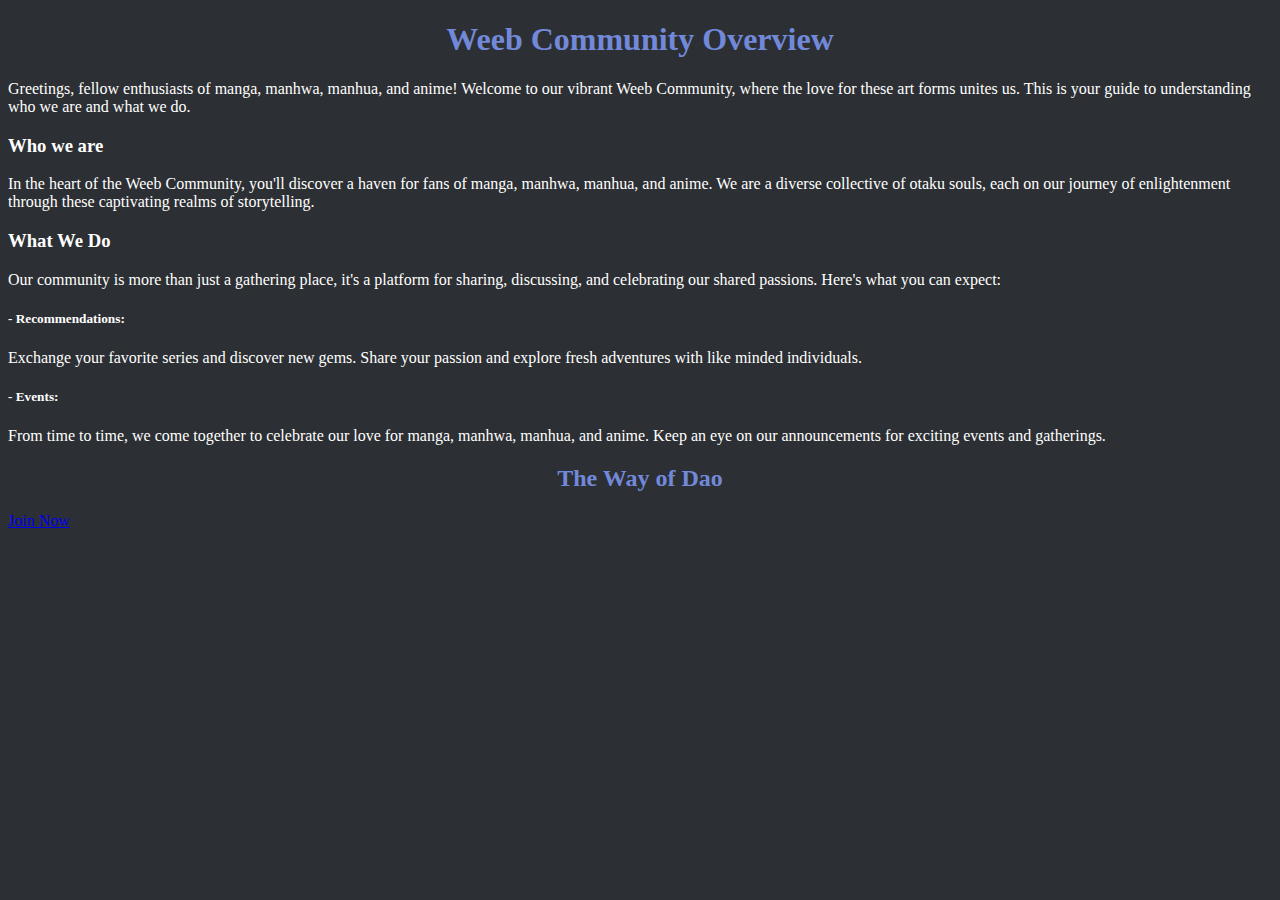
==== main.html @ cea00669 "A page for Weeb Community discord server" ====
<!DOCTYPE html>
<head>
    <title>
        Weeb Community
    </title>
    <link rel="stylesheet" href="style.css">
</head>
<body>
    <H1>Weeb Community Overview</H1>
    <p>Greetings, fellow enthusiasts of manga, manhwa, manhua, and anime! Welcome to our vibrant Weeb Community, where the love for these art forms unites us. This is your guide to understanding who we are and what we do.</p>
    <h3>Who we are</h3>
    <p>In the heart of the Weeb Community, you'll discover a haven for fans of manga, manhwa, manhua, and anime. We are a diverse collective of otaku souls, each on our journey of enlightenment through these captivating realms of storytelling.</p>
    <h3>What We Do</h3>
    <p>Our community is more than just a gathering place, it's a platform for sharing, discussing, and celebrating our shared passions. Here's what you can expect:</p>
    <h5>- Recommendations:</h5>
    <p> Exchange your favorite series and discover new gems. Share your passion and explore fresh adventures with like minded individuals.</p>
    <h5>- Events:</h5>
    <p>From time to time, we come together to celebrate our love for manga, manhwa, manhua, and anime. Keep an eye on our announcements for exciting events and gatherings.</p>
    <h2>The Way of Dao</h2>
    <li><a href="https://discord.gg/qwQZq3vCjB">Join Now</a></li>
    </body>
---- style.css ----
body{
    background-color: #2c2f33;
}
h1,h2{color: #7289da;
text-align: center;}

p,h3,h5{
    color: #ffff;
    background-color:23272a;
    height: 10%;
    width: 30;
}
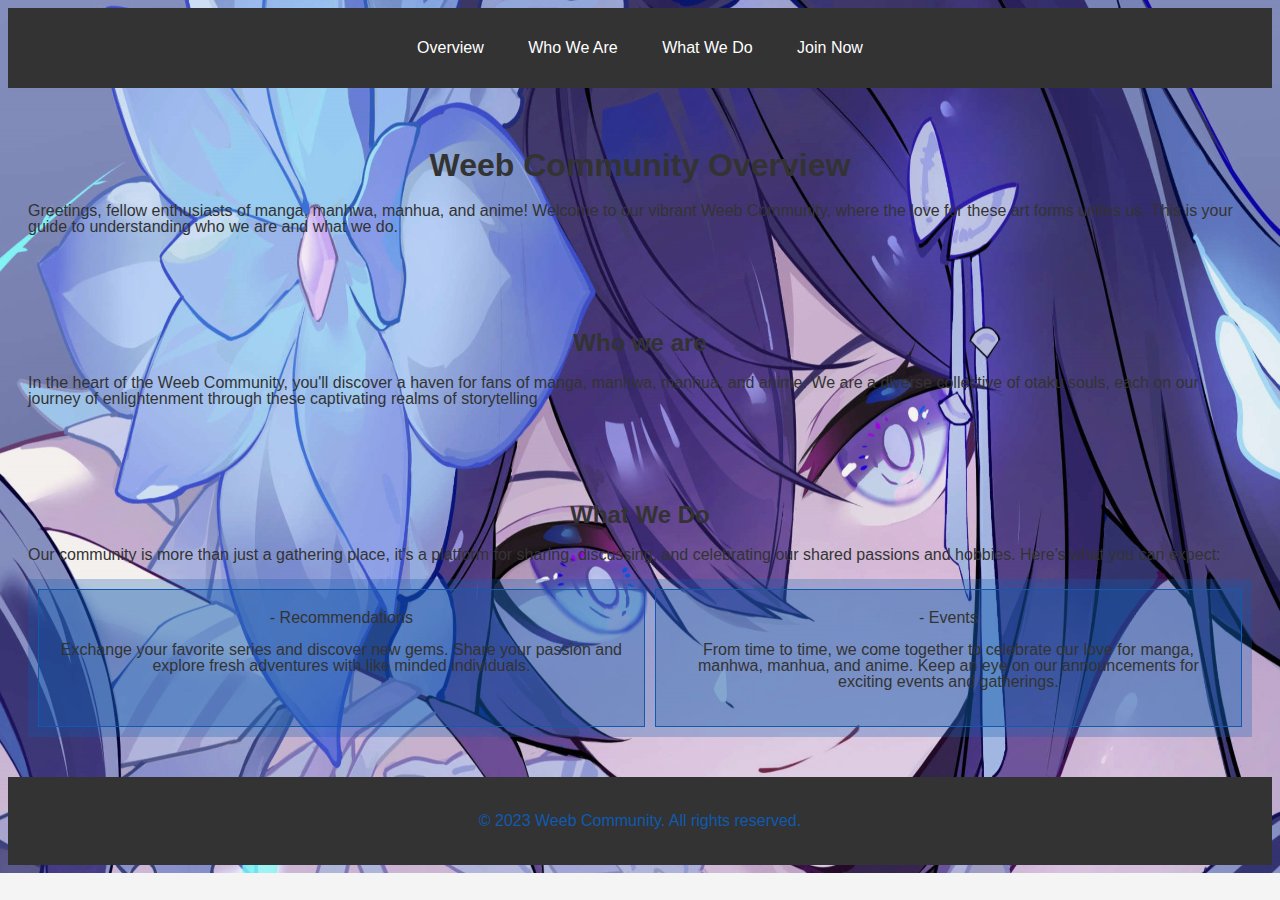
==== commit 78e52807: "Some changes in css" ====
--- a/main.html
+++ b/main.html
@@ -1,21 +1,50 @@
+
 <!DOCTYPE html>
+<html lang="en">
 <head>
-    <title>
-        Weeb Community
-    </title>
+    <meta charset="UTF-8">
+    <meta name="viewport" content="width=device-width, initial-scale=1.0">
+    <title>Weeb Community</title>
     <link rel="stylesheet" href="style.css">
+    <link rel="icon" href="img.jpg">
 </head>
 <body>
-    <H1>Weeb Community Overview</H1>
-    <p>Greetings, fellow enthusiasts of manga, manhwa, manhua, and anime! Welcome to our vibrant Weeb Community, where the love for these art forms unites us. This is your guide to understanding who we are and what we do.</p>
-    <h3>Who we are</h3>
-    <p>In the heart of the Weeb Community, you'll discover a haven for fans of manga, manhwa, manhua, and anime. We are a diverse collective of otaku souls, each on our journey of enlightenment through these captivating realms of storytelling.</p>
-    <h3>What We Do</h3>
-    <p>Our community is more than just a gathering place, it's a platform for sharing, discussing, and celebrating our shared passions. Here's what you can expect:</p>
-    <h5>- Recommendations:</h5>
-    <p> Exchange your favorite series and discover new gems. Share your passion and explore fresh adventures with like minded individuals.</p>
-    <h5>- Events:</h5>
-    <p>From time to time, we come together to celebrate our love for manga, manhwa, manhua, and anime. Keep an eye on our announcements for exciting events and gatherings.</p>
-    <h2>The Way of Dao</h2>
-    <li><a href="https://discord.gg/qwQZq3vCjB">Join Now</a></li>
-    </body>+    <header>
+        <nav>
+            <ul>
+                <li><a href="#overview">Overview</a></li>
+                <li><a href="#who-we-are">Who We Are</a></li>
+                <li><a href="#what-we-do">What We Do</a></li>
+                <li><a href="https://discord.gg/qwQZq3vCjB">Join Now</a></li>
+            </ul>
+        </nav>
+    </header>
+
+    <section id="overview">
+        <h1>Weeb Community Overview</h1>
+        <p>Greetings, fellow enthusiasts of manga, manhwa, manhua, and anime! Welcome to our vibrant Weeb Community, where the love for these art forms unites us. This is your guide to understanding who we are and what we do.</p>
+    </section>
+
+    <section id="who-we-are">
+        <h2>Who we are</h2>
+        <p>In the heart of the Weeb Community, you'll discover a haven for fans of manga, manhwa, manhua, and anime. We are a diverse collective of otaku souls, each on our journey of enlightenment through these captivating realms of storytelling</p>
+    </section>
+
+    <section id="what-we-do">
+        <h2>What We Do</h2>
+        <p>Our community is more than just a gathering place, it's a platform for sharing, discussing, and celebrating our shared passions and hobbies. Here's what you can expect:</p>
+        <div class="grid-container">
+            <div class="grid-item">- Recommendations
+                <p>Exchange your favorite series and discover new gems. Share your passion and explore fresh adventures with like minded individuals.</p>
+            </div>
+            <div class="grid-item">- Events
+                <p>From time to time, we come together to celebrate our love for manga, manhwa, manhua, and anime. Keep an eye on our announcements for exciting events and gatherings.</p>
+            </div>
+        </div>
+    </section>
+
+    <footer>
+        <p>&copy; 2023 Weeb Community. All rights reserved.</p>
+    </footer>
+</body>
+</html>
--- a/style.css
+++ b/style.css
@@ -1,12 +1,71 @@
-body{
-    background-color: #2c2f33;
+
+body {
+    background-color: #f4f4f4;
+    background-image: url(background.jpg);
+    color: #333;
+    font-family: 'Arial', sans-serif;
+    line-height: 1;
+    background-repeat: no-repeat;
+    background-size: 100% 100%;
+    background-origin: content-box;
+    background-blend-mode: multiply;
 }
-h1,h2{color: #7289da;
-text-align: center;}
 
-p,h3,h5{
-    color: #ffff;
-    background-color:23272a;
-    height: 10%;
-    width: 30;
+header {
+    background: #333;
+    color: #fff;
+    padding: 1rem 0;
+    text-align: center;
+}
+
+nav ul {
+    list-style: none;
+    padding: 0;
+}
+
+nav ul li {
+    display: inline;
+    margin: 0 20px;
+}
+
+nav ul li a {
+    color: #fff;
+    text-decoration: none;
+}
+
+nav ul li a:hover {
+    color: #7289da;
+}
+
+section {
+    padding: 20px;
+    margin: 20px 0;
+}
+
+.grid-container {
+    display: grid;
+    grid-template-columns: auto auto;
+    gap: 10px;
+    background-color: rgba(16, 90, 175, 0.288);
+    padding: 10px;
+}
+
+.grid-item {
+    background-color:  rgba(16, 90, 175, 0.288);
+    border: 1px solid rgb(16, 90, 175);
+    padding: 20px;
+    text-align: center;
+}
+
+footer {
+    text-align: center;
+    padding: 20px;
+    background: #333;
+    color: rgb(16, 90, 175);
+}
+h1{
+    text-align: center;
+}
+h2{
+    text-align: center;
 }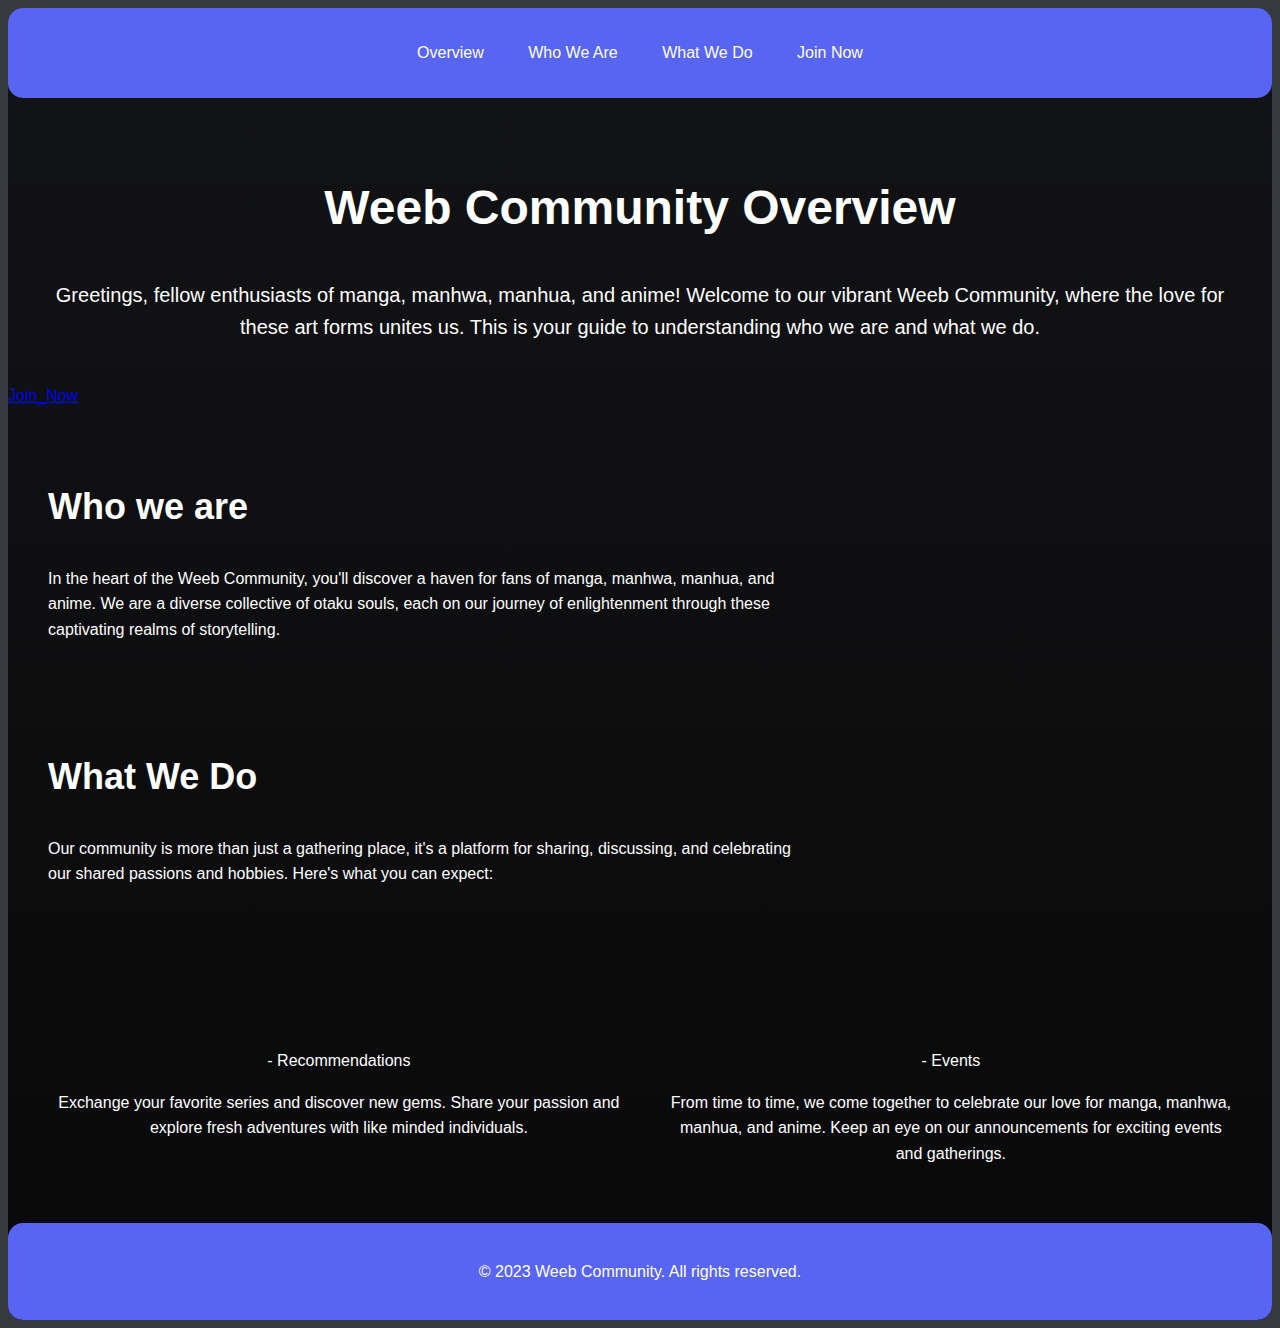
==== commit 568332be: "new css with grid containers" ====
--- a/main.html
+++ b/main.html
@@ -5,10 +5,11 @@
     <meta charset="UTF-8">
     <meta name="viewport" content="width=device-width, initial-scale=1.0">
     <title>Weeb Community</title>
-    <link rel="stylesheet" href="style.css">
+    <link rel="stylesheet" href="new.css">
     <link rel="icon" href="img.jpg">
 </head>
 <body>
+<div class="overlay">
     <header>
         <nav>
             <ul>
@@ -19,32 +20,39 @@
             </ul>
         </nav>
     </header>
-
     <section id="overview">
         <h1>Weeb Community Overview</h1>
-        <p>Greetings, fellow enthusiasts of manga, manhwa, manhua, and anime! Welcome to our vibrant Weeb Community, where the love for these art forms unites us. This is your guide to understanding who we are and what we do.</p>
+      <div class="text1">Greetings, fellow enthusiasts of manga, manhwa, manhua, and anime! Welcome to our vibrant Weeb Community, where the love for these art forms unites us. This is your guide to understanding who we are and what we do.</div>
     </section>
-
+    
+<div class="button">
+    <a href="https://discord.gg/qwQZq3vCjB">Join_Now</a>
+</div>
+<div class="grid-container">
+<div class="item1">
     <section id="who-we-are">
         <h2>Who we are</h2>
-        <p>In the heart of the Weeb Community, you'll discover a haven for fans of manga, manhwa, manhua, and anime. We are a diverse collective of otaku souls, each on our journey of enlightenment through these captivating realms of storytelling</p>
+        <p>In the heart of the Weeb Community, you'll discover a haven for fans of manga, manhwa, manhua, and anime. We are a diverse collective of otaku souls, each on our journey of enlightenment through these captivating realms of storytelling.</p>
     </section>
 
     <section id="what-we-do">
         <h2>What We Do</h2>
         <p>Our community is more than just a gathering place, it's a platform for sharing, discussing, and celebrating our shared passions and hobbies. Here's what you can expect:</p>
-        <div class="grid-container">
-            <div class="grid-item">- Recommendations
+    </div> 
+    <div class="item2"><iframe src="https://discordapp.com/widget?id=949549349518602291&theme=dark" width="350" height="500" allowtransparency="true" frameborder="0" sandbox="allow-popups allow-popups-to-escape-sandbox allow-same-origin allow-scripts"></iframe></div>      
+</div>
+   <div class="container">
+<div class="c">- Recommendations
                 <p>Exchange your favorite series and discover new gems. Share your passion and explore fresh adventures with like minded individuals.</p>
             </div>
-            <div class="grid-item">- Events
+            <div class="c">- Events
                 <p>From time to time, we come together to celebrate our love for manga, manhwa, manhua, and anime. Keep an eye on our announcements for exciting events and gatherings.</p>
             </div>
-        </div>
+</div>
     </section>
-
     <footer>
         <p>&copy; 2023 Weeb Community. All rights reserved.</p>
     </footer>
+</div>
 </body>
-</html>
+</html>--- a/new.css
+++ b/new.css
@@ -0,0 +1,106 @@
+body { background-color: #36393f;
+    color: #ffff;
+    background-image: url("bg2.jpg");
+    font-family: 'Arial', sans-serif; 
+     line-height: 1.6;
+     background-size: cover;
+     background-repeat: no-repeat;
+     background-position: center;
+     overflow-x: hidden; 
+     
+   } 
+   
+   
+   header {
+       background: #5865f2;
+       color: #fff;
+       padding: 1rem 0;
+       text-align: center;
+       border-radius: 15px;
+   }
+   
+   nav ul {
+       list-style: none;
+       padding: 0;
+   }
+   
+   nav ul li {
+       display: inline;
+       margin: 20px;
+   }
+   
+   nav ul li a {
+       color: #fff;
+       text-decoration: none;
+   }
+   
+   nav ul li a:hover {
+       color: #ccc;
+   }
+   
+   section {
+       padding: 20px;
+       margin: 20px ;
+   }
+       h1{
+        text-align: center;
+         font-size: 48px;
+       }
+         h2{
+       
+            font-size: 36px;
+   }
+   .text1{
+    text-align: center;
+    font-size: 20px;
+
+   }
+   
+   
+   .overlay{ background-image: linear-gradient(rgba(3, 3, 3, 0.7),rgba(3, 3, 3, 0.9));
+    border-radius: 15px;
+}
+   footer {
+    text-align: center;
+    padding: 20px;
+    background: #5865f2;
+    color: #ffff;
+    border-radius: 15px;
+   }
+   .grid-container{
+    display: grid;
+    grid-template-columns: repeat(auto-fit, minmax(400px, 1fr));
+    grid-template-rows: 600px ;
+    
+    grid-template-areas:
+    'a a b'
+    ;
+   }
+   .item1{ grid-area: a;}
+   .item2{grid-area: b;
+    left: 10px;
+    bottom: 40px;
+}
+
+.container{
+display: inline-grid;
+       grid-template-columns: auto auto;
+       margin: 20px;
+
+    }
+
+   
+    .c{
+        padding: 20px;
+        text-align: center;
+    }
+
+    .my-button{
+    background-color: #5865f2;
+    font-size: 48px;
+    color: white;
+    padding: 15px 25px;
+    text-decoration: none;
+    text-align: center;
+    }
+  